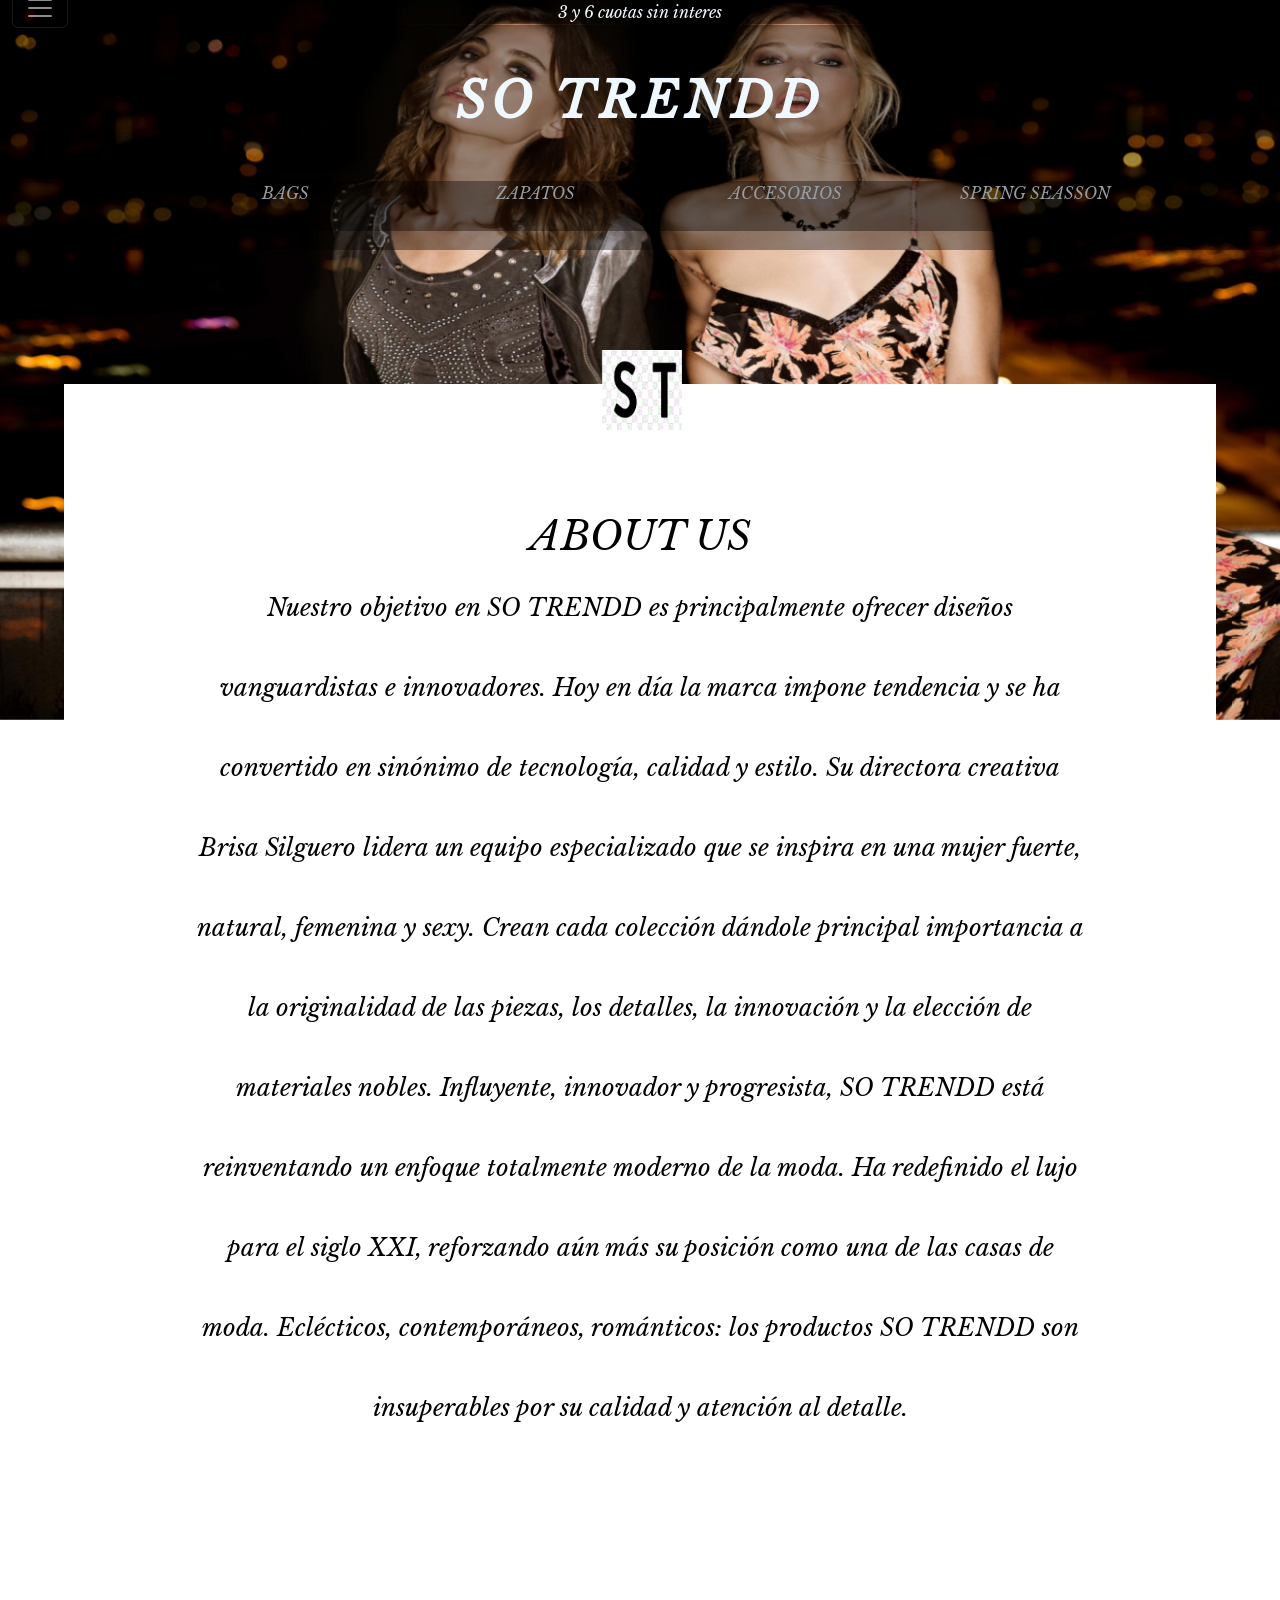
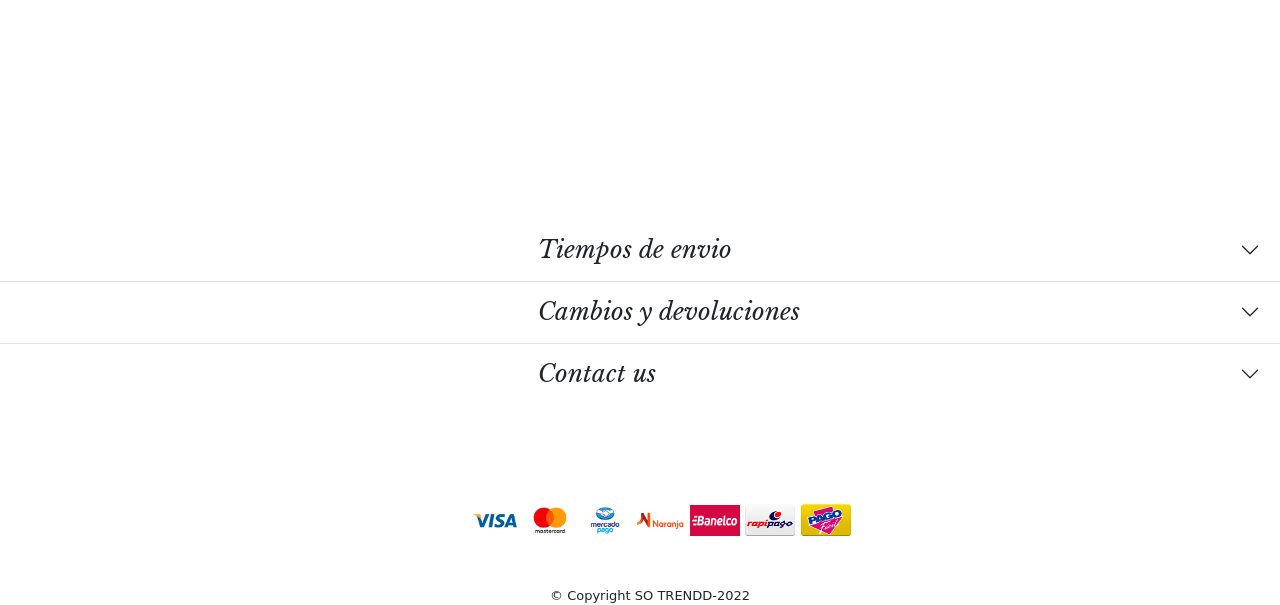
==== Pages/aboutus.html @ 591dd517 "2/10" ====
<!DOCTYPE html>
<html lang="en">

<head>
  <meta charset="UTF-8">
  <meta http-equiv="X-UA-Compatible" content="IE=edge">
  <meta name="viewport" content="width=device-width, initial-scale=1.0">
  <title>SO TRENDD | About us</title>
  <link href="https://cdn.jsdelivr.net/npm/bootstrap@5.2.0/dist/css/bootstrap.min.css" rel="stylesheet"
    integrity="sha384-gH2yIJqKdNHPEq0n4Mqa/HGKIhSkIHeL5AyhkYV8i59U5AR6csBvApHHNl/vI1Bx" crossorigin="anonymous">
  <link rel="stylesheet" href="./../styles/styles.css">
  <link rel="stylesheet" href="https://cdnjs.cloudflare.com/ajax/libs/animate.css/4.1.1/animate.min.css" />
  <link rel="shortcut icon" href="./../assets/st.GIF" type="image/x-icon">
  <meta name="keywords" content="nosotros, marca, propositos">
  <meta name="description" content="Conoce nuestros propositos e interes en el mundo de la moda">
</head>

<body class="fondo">
  <header>
    <p class="centrado animate__heartBeat letrawhite fondoRosa posicionarriba letra">3 y 6 cuotas sin interes</p>
  
    <img class="imgaboutus" src="./../assets/springS3.jpg" alt="">

    <div ><a href="./../index.html">
      <p class="centrado letrawhite  titulo fondoRosa redondeado interlineadoGrande  menu letra posicionarriba"><strong>SO TRENDD</strong></p></a>
   </div>
    <div>
      <nav id="navbarr displaynone" class="navbar  navbar-dark fixed-top">
        <div class="container-fluid">

          <button class="navbar-toggler" type="button" data-bs-toggle="offcanvas" data-bs-target="#offcanvasDarkNavbar"
            aria-controls="offcanvasDarkNavbar">
            <span class="navbar-toggler-icon"></span>
          </button>
          <div class="offcanvas offcanvas-end text-bg-dark" tabindex="-1" id="offcanvasDarkNavbar"
            aria-labelledby="offcanvasDarkNavbarLabel">
            <div class="offcanvas-header">

              <button type="button" class="btn-close btn-close-white" data-bs-dismiss="offcanvas"
                aria-label="Close"></button>
            </div>
            <div id="fonddo" class="offcanvas-body">
              <ul class="navbar-nav justify-content-end flex-grow-1 pe-3">
                <div class="menu3">
                  <li class="nav-item">
                    <a id="nav-link" class="nav-link active" aria-current="page" href="#">WHAT'S NEW</a>
                  </li>
                  <li class="nav-item">
                    <a id="nav-link" class="nav-link" href="./zapatos.html">ZAPATOS</a>
                  </li>
                  <li class=" nav-item">
                    <a id="nav-link" class="nav-link" href="./bags.html">CARTERAS</a>
                  </li>
                  <li class="nav-item">
                    <a id="nav-link" class="nav-link" href="./accesorios.html">ACCESORIOS</a>
                  </li>
                  <li class="nav-item">
                    <a id="nav-link" class="nav-link" href="./aboutus.html">ABOUT US</a>
                  </li></div>
                <div >
                <li class="nav-item">
                  <p id="nav-link" class="nav-link active" aria-current="page">TRENDS 2022</p>
                </li>
            
                <li class=" nav-item">
                  <a id="nav-link" class="nav-link" href="./outfitideas.html">Best outfit ideas</a>
                </li>
                <li class="nav-item">
                  <a id="nav-link" class="nav-link" href="./inspiration.html">Inspiration</a>
                </li>
                <li class="nav-item">
                  <a id="nav-link" class="nav-link" href="./world.html">WORLD</a>
                </li>
                </div>

              </ul>
             
              <form class="d-flex" role="search">
                <input class="form-control me-2" type="search" placeholder="Search" aria-label="Search">
                <button id="fondo" class="btn btn-success" type="submit">Search</button>
              </form>
            </div>
          </div>
        </div>
      </nav>
    </div>
    <nav>
      <ul class="fondoRosa menu2 letra">

        <li id="padding navv"> <a class="letra letrawhite" href="./bags.html">BAGS</a></li>
        <li id="padding navv"><a class="letra letrawhite" href="./zapatos.html">ZAPATOS</a></li>
        <li id="padding navv"> <a class="letra letrawhite" href="./accesorios.html">ACCESORIOS</a></li>
        <li id="padding navv"><a href="./spring.season.html" class="letra letrawhite">SPRING SEASSON</a></li>
    </nav>

  </header>

   <section>
    <img class="imgst" src="./../assets/st.GIF" alt="">
    <div class="letrablack letra aboutus pdc"> 
    <h1>ABOUT US</h1>
   <P> Nuestro objetivo en SO TRENDD es principalmente ofrecer diseños vanguardistas e innovadores. Hoy en día la marca impone tendencia y se ha convertido en sinónimo de tecnología, calidad y estilo.
    Su directora creativa Brisa Silguero lidera un equipo especializado que se inspira en una mujer fuerte, natural, femenina y sexy. Crean cada colección dándole principal importancia a la originalidad de las piezas, los detalles, la innovación y la elección de materiales nobles.
    Influyente, innovador y progresista,  SO TRENDD está reinventando un enfoque totalmente moderno de la moda. Ha redefinido el lujo para el siglo XXI, reforzando aún más su posición como una de las casas de moda. Eclécticos, contemporáneos, románticos: los productos SO TRENDD son insuperables por su calidad y atención al detalle.
    </P></div>
  </section>

  <footer style="background-color: white; position: relative;">
    <div class="accordion accordion-flush letra2 " id="accordionFlushExample">
      <div   class="accordion-item centrado">
        <h1 class="accordion-header letra" id="flush-headingOne">
          <button  class="accordion-button collapsed" type="button" data-bs-toggle="collapse"
            data-bs-target="#flush-collapseOne" aria-expanded="false" aria-controls="flush-collapseOne">
            Tiempos de envio
          </button>
        </h1>
        <div id="flush-collapseOne" class="accordion-collapse collapse" aria-labelledby="flush-headingOne"
          data-bs-parent="#accordionFlushExample">
          <div class="accordion-body"> 
          <table>
            <thead>
              <th>Opciones de envio</th>
              <th>Entrega</th>
            </thead>
            <tbody>
              <tr>
                <td>Envio simple a capital federal</td>
                <td>4 dias habiles</td>
                <tr>
                  <tr>
                <td>Envio simple a domicilio en provincia de Buenos Aires</td>
                <td>5 a 7 dias habiles</td>
              </tr>
              <tr>
                <td>Envio simple a domicilio interior del pais</td>
                <td>5 a 7 dias habiles</td>
                <tr>
                  <tr>
                <td>Envio simple a domicilio interior del pais patagonia</td>
                <td>6 a 8 dias habiles</td>
              </tr>
             </tbody>
          </table>  
            
          </div>
        </div>
      </div>
      <div class="accordion-item">
        <h1 class="accordion-header letra" id="flush-headingTwo">
          <button class="accordion-button collapsed" type="button" data-bs-toggle="collapse"
            data-bs-target="#flush-collapseTwo" aria-expanded="false" aria-controls="flush-collapseTwo">
            Cambios y devoluciones
          </button>
        </h1>
        <div id="flush-collapseTwo" class="accordion-collapse collapse" aria-labelledby="flush-headingTwo"
          data-bs-parent="#accordionFlushExample">
          <div class="accordion-body pdc2">
            <h4>Como realizar un cambio</h4>
            <p>Todos los productos adquiridos en SOTRENDD.com.ar tienen un plazo maximo de cambio de<strong> 30 dias corridos </strong>. Podes efectuar el cambio de tu producto completando el siguiente formulario:
            <a href="./solicitud.html">Solicitud de cambio</a>
            <h4>Estado del cambio</h4>
            ¡Para realizar un cambio el producto debe presentarse en perfectas condiciones y con su packaging original completo, caso contrario no podremos avanzar con el cambio!
            <h4>Plazos de cambio</h4>
            El proceso de cambio a traves del correo puede tomar hasta 30 dias habiles y verse demorado dado los plazos de recoleccion y procesamiento del correo.
            ¡Si este es el primer cambio de tu orden, entonces el envio corre por nuestra cuenta! Si ya realizaste otro cambio de la misma orden, entonces deberas abonar el costo de envio que es de $1000ARS para CABA y GBA y de $2000ARS para el interior del pais.
            <h4>Reintegro del pago</h4>
            Una vez que recibamos el producto anularemos tu orden y devolveremos tu dinero en el mismo medio de pago que realizaste la orden. Ademas, te enviaremos un comprobante por la cancelacion. Dependiendo la entidad bancaria el reintegro puede demorar hasta <strong>48 horas</strong> en verse reflejado en tu cuenta.
            </p>
          </div>
        </div>
      </div>
      <div class="accordion-item">
        <h1 class="accordion-header letra" id="flush-headingThree">
          <button class="accordion-button collapsed" type="button" data-bs-toggle="collapse"
            data-bs-target="#flush-collapseThree" aria-expanded="false" aria-controls="flush-collapseThree">
            Contact us
          </button>
        </h1>
        <div id="flush-collapseThree" class="accordion-collapse collapse" aria-labelledby="flush-headingThree"
          data-bs-parent="#accordionFlushExample">
          <div class="accordion-body letra2 formc">
            
              <fieldset>
                <legend>Formulario de contacto</legend>
                <div>
                  <label for="nombre">Nombre:</label>
                  <input type="text" id="input2">
                </div>
                <div>
                  <label for="apellido">Apellido:</label>
                  <input type="text" id="input2">
                </div>
                <div>
                  <label for="email">Correo electronico:</label>
                  <input type="email" id="email" placeholder="nombre@ejemplo.com">
                </div>
                <div>
                  <label for="number">DNI:</label>
                  <input type="number" id="input2">
                </div>
                <div>
                  <label for="number">Tel:</label>
                  <input type="number" id="input2">
                </div>
               
                <label id="motivo" for="Motivo de consulta">Motivo de consulta</label>
               <div id="motivo"><select id="motivo" >
                  <option value="SOLICITUD DE FACTURA A"></option>
                  <option value="QUIERO REALIZAR UN CAMBIO">QUIERO REALIZAR UN CAMBIO</option>
                  <option value="SOLICITUD DE FACTURA A">SOLICITUD DE FACTURA A</option>
                  <option value="QUIERO DEVOLVER UN PRODUCTO">QUIERO DEVOLVER UN PRODUCTO</option>
                  <option value="HE RECIBIDO MI ORDEN CON UN PRODUCTO FALLADO">HE RECIBIDO MI ORDEN CON UN PRODUCTO
                    FALLADO</option>
                  <option value="OTRAS CONSULTAS">OTRAS CONSULTAS</option>
                </select>
               </div>
                <button  id="fondo2" class=" btn btn-success btn-form" type="submit">Enviar</button>
             
              </fieldset>
            </div>
    
          </div>
        </div>
      </div>
    </div>
    <div id="mdepago">
      <img id="visa" src="./../assets/visa@2x.png" alt="visa">
      <img id="mastercard" src="./../assets/mastercard@2x.png" alt="mastercard">
      <img id="mastercard" src="./../assets/mercadopago@2x.png" alt="mercadopago">
      <img id="mastercard" src="./../assets/tarjeta-naranja@2x.png" alt="tarjeta-naranja">
      <img id="mastercard" src="./../assets/banelco@2x.png" alt="banelco">
      <img id="mastercard" src="./../assets/rapipago@2x.png" alt="tarjeta-naranja">
      <img id="mastercard" src="./../assets/pagofacil@2x.png" alt="banelco">


      

      <p id="CST">© Copyright SO TRENDD-2022</p>
    </div>
  </footer>
  
  <script src="https://cdn.jsdelivr.net/npm/bootstrap@5.2.0/dist/js/bootstrap.bundle.min.js"
    integrity="sha384-A3rJD856KowSb7dwlZdYEkO39Gagi7vIsF0jrRAoQmDKKtQBHUuLZ9AsSv4jD4Xa"
    crossorigin="anonymous"></script>
    <script type="text/javascript">
      window.addEventListener("scroll", function(){
        var fondoRosa = document.querySelector(".titulo");
        fondoRosa.classList.toggle("abajo",window.scrollY>0);
      })
    </script>
    <script type="text/javascript">
      window.addEventListener("scroll", function(){
        var fondoRosa = document.querySelector(".fondoRosa");
        fondoRosa.classList.toggle("abajo1",window.scrollY>0);
      })
    </script>
        <script type="text/javascript">
          window.addEventListener("scroll", function(){
            var fondoRosa = document.querySelector(".menu2");
            fondoRosa.classList.toggle("displaynone",window.scrollY>0);
          })
        </script>
         <script type="text/javascript">
          window.addEventListener("scroll", function(){
            var fondoRosa = document.querySelector("#navbarr");
            fondoRosa.classList.toggle("displaynone",window<0);
          })
        </script>
        <script type="text/javascript">
          window.addEventListener("scroll", function(){
            var fondoRosa = document.querySelector(".arriba");
            fondoRosa.classList.toggle("displaynone",window.scrollY<200);
          })
        </script>
</body>

</html>
---- styles/styles.css ----
@charset "UTF-8";
.gridc {
  position: relative;
  margin: 0;
  padding: 1em 0 4em;
  max-width: 100%;
  list-style: none;
  justify-content: center; }

.gridc figure {
  position: relative;
  float: left;
  overflow: hidden;
  margin: 10px 1%;
  max-height: 100%;
  width: 80%;
  background: #262627;
  text-align: center;
  cursor: pointer; }

.gridc figure img {
  position: relative;
  display: block;
  min-height: 100%;
  max-width: 100%;
  opacity: 0.8; }

.gridc figure figcaption {
  padding: 2em;
  color: white;
  text-transform: uppercase;
  font-size: 1.25em;
  -webkit-backface-visibility: hidden;
  backface-visibility: hidden; }

.gridc figure figcaption::before,
.gridc figure figcaption::after {
  pointer-events: none; }

.gridc figure figcaption,
.gridc figure figcaption > a {
  position: absolute;
  top: 0;
  left: 0;
  width: 100%;
  height: 100%; }

.gridc figure figcaption > a {
  z-index: 1000;
  text-indent: 200%;
  white-space: nowrap;
  font-size: 0;
  opacity: 0; }

.gridc figure h2 {
  word-spacing: -0.15em;
  font-weight: 300; }

.gridc figure h2 span {
  font-weight: 800; }

.gridc figure h2,
.gridc figure p {
  margin: 0; }

.gridc figure p {
  letter-spacing: 1px;
  font-size: 68.5%; }

figure.effect-lily img {
  max-width: none;
  width: -webkit-calc(100% + 50px);
  width: calc(100% + 50px);
  opacity: 0.7;
  -webkit-transition: opacity 0.35s, -webkit-transform 0.35s;
  transition: opacity 0.35s, transform 0.35s;
  -webkit-transform: translate3d(-40px, 0, 0);
  transform: translate3d(-40px, 0, 0); }

figure.effect-lily figcaption {
  text-align: left; }

figure.effect-lily figcaption > div {
  position: absolute;
  bottom: 0;
  left: 0;
  padding: 2em;
  width: 100%;
  height: 50%; }

figure.effect-lily h2,
figure.effect-lily p {
  -webkit-transform: translate3d(0, 40px, 0);
  transform: translate3d(0, 40px, 0); }

figure.effect-lily h2 {
  -webkit-transition: -webkit-transform 0.35s;
  transition: transform 0.35s; }

figure.effect-lily p {
  color: rgba(0, 0, 0, 0.8);
  opacity: 0;
  -webkit-transition: opacity 0.2s, -webkit-transform 0.35s;
  transition: opacity 0.2s, transform 0.35s; }

figure.effect-lily:hover img,
figure.effect-lily:hover p {
  opacity: 1; }

figure.effect-lily:hover img,
figure.effect-lily:hover h2,
figure.effect-lily:hover p {
  -webkit-transform: translate3d(0, 0, 0);
  transform: translate3d(0, 0, 0); }

figure.effect-lily:hover p {
  -webkit-transition-delay: 0.05s;
  transition-delay: 0.05s;
  -webkit-transition-duration: 0.35s;
  transition-duration: 0.35s; }

#contentt {
  justify-items: center; }

@font-face {
  font-weight: normal;
  font-style: normal;
  font-family: 'feathericons';
  src: url("../fonts/feathericons/feathericons.eot?-8is7zf");
  src: url("../fonts/feathericons/feathericons.eot?#iefix-8is7zf") format("embedded-opentype"), url("../fonts/feathericons/feathericons.woff?-8is7zf") format("woff"), url("../fonts/feathericons/feathericons.ttf?-8is7zf") format("truetype"), url("../fonts/feathericons/feathericons.svg?-8is7zf#feathericons") format("svg"); }

@font-face {
  font-family: "libre baskerbille italic";
  src: url("./../Fonts/LibreBaskerville-Italic.ttf"); }

@font-face {
  font-family: "libre basrkerbille bold";
  src: url("./../Fonts/LibreBaskerville-Bold.ttf"); }

@font-face {
  font-family: "libre baskerbille regular";
  src: url("./../Fonts/LibreBaskerville-Regular.ttf"); }

#mdepago {
  margin-top: 100px;
  margin-left: 100px;
  margin-top: 100px;
  z-index: 2 !important;
  justify-content: center; }

#visa {
  width: 50px;
  margin-left: 370px;
  z-index: 3 !important; }

#visa2 {
  width: 50px;
  margin-left: 370px;
  z-index: 3 !important; }

#mastercard {
  width: 50px; }

#CST {
  font-size: small;
  margin-bottom: 0px;
  margin-top: 50px;
  margin-left: 450px;
  z-index: 2; }

#motivo {
  width: 500px;
  height: 30px; }

#visa2 {
  width: 50px;
  margin-left: 0px;
  z-index: 3 !important; }

#CST2 {
  font-size: small;
  margin-bottom: 0px;
  margin-top: 50px;
  margin-left: 140px; }

.formc {
  width: 100%;
  padding-left: 35%;
  position: relative;
  background-color: white;
  margin-top: 100px;
  z-index: 1; }

#input2 {
  width: 300px;
  height: 40px;
  margin-bottom: 15px;
  margin-left: 20px;
  padding: 10px;
  display: inline-block; }

#email {
  width: 400px;
  height: 40px;
  margin-bottom: 15px;
  margin-left: 20px;
  padding: 10px; }

legend {
  margin-bottom: 60px;
  margin-top: 20px;
  margin-left: 50%; }

.accordion-button {
  padding-left: 42%;
  font-size: x-large; }

.accordion-collapse {
  z-index: 1 !important; }

.collapse {
  z-index: 1 !important; }

.accordion-item {
  z-index: 1; }

#flush-collapseThree {
  z-index: 1 !important; }

.accordion {
  margin-top: 100px;
  z-index: 1 !important; }

.accordion-body {
  width: 100vh;
  z-index: 1 !important; }

.accordion-button {
  z-index: 1 !important; }

.collapsed {
  z-index: 1 !important; }

table {
  border: solid 1px black;
  margin-left: 50%;
  width: 700px;
  height: 350px;
  margin-top: 200px;
  margin-bottom: 200px;
  text-align: center; }

tbody {
  text-align: start; }

th {
  border: solid 1px black; }

tr {
  border: solid 1px black; }

td {
  border: solid 1px black;
  padding: 20px; }

.pdc {
  text-align: center;
  width: 900px;
  margin-left: 15%;
  margin-top: 200px;
  margin-bottom: 100px; }

.divdomic {
  display: inline-flex;
  margin-right: 50%;
  margin-bottom: 5%; }

.card {
  width: 75% !important;
  height: auto;
  display: block;
  margin: auto;
  text-align: center; }

.cardd {
  width: 47%;
  background-color: white;
  height: 700px;
  display: inline-block;
  padding-left: 5%;
  margin-left: 5px; }

.cardd-left {
  width: 40%;
  height: 700px;
  display: inline; }

.cardd-img {
  width: 40%;
  height: 700px;
  margin-bottom: 46%; }

.card2 {
  width: 50%;
  padding-left: 30px;
  display: block; }

.card__image {
  width: 85%;
  height: 70%;
  align-self: center; }

.card__image2 {
  width: 100%;
  margin-left: 30px; }

.card__description {
  margin-top: 10px;
  text-align: center;
  margin-left: 30px; }

.card__name2 {
  font-family: "libre baskerbille italic";
  margin-top: 5%; }

.card__namee {
  font-family: "libre baskerbille italic";
  margin-top: 5%;
  text-align: center; }

.card2 {
  margin-top: 30px;
  margin-left: 20%; }

.mnu {
  text-align: center;
  padding-top: 30px; }

.tmñimg {
  width: 90%;
  height: 75vh; }

.card-body {
  justify-content: center !important; }

#carouselExampleDark {
  width: 700px;
  margin-left: 24%;
  margin-top: 100px; }

.carousel-inner {
  margin-top: 22px; }

#divcrsl {
  width: 700px;
  height: 950px; }

#imgcrsl {
  width: 600px;
  height: 800px; }

.d-block {
  height: 550px; }

#carouselExampleInterval {
  margin-left: 10%; }

figure.effect-bubba {
  background: #3b3b3b; }

figure.effect-bubba img {
  opacity: 0.7;
  -webkit-transition: opacity 0.35s;
  transition: opacity 0.35s; }

figure.effect-bubba:hover img {
  opacity: 0.4; }

figure.effect-bubba figcaption::before,
figure.effect-bubba figcaption::after {
  position: absolute;
  top: 30px;
  right: 30px;
  bottom: 30px;
  left: 30px;
  content: '';
  opacity: 0;
  -webkit-transition: opacity 0.35s, -webkit-transform 0.35s;
  transition: opacity 0.35s, transform 0.35s; }

figure.effect-bubba figcaption::before {
  border-top: 1px solid #fff;
  border-bottom: 1px solid #fff;
  -webkit-transform: scale(0, 1);
  transform: scale(0, 1); }

figure.effect-bubba figcaption::after {
  border-right: 1px solid #fff;
  border-left: 1px solid #fff;
  -webkit-transform: scale(1, 0);
  transform: scale(1, 0); }

figure.effect-bubba h2 {
  padding-top: 30%;
  -webkit-transition: -webkit-transform 0.35s;
  transition: transform 0.35s;
  -webkit-transform: translate3d(0, -20px, 0);
  transform: translate3d(0, -20px, 0); }

figure.effect-bubba p {
  padding: 20px 2.5em;
  opacity: 0;
  -webkit-transition: opacity 0.35s, -webkit-transform 0.35s;
  transition: opacity 0.35s, transform 0.35s;
  -webkit-transform: translate3d(0, 20px, 0);
  transform: translate3d(0, 20px, 0); }

figure.effect-bubba:hover figcaption::before,
figure.effect-bubba:hover figcaption::after {
  opacity: 1;
  -webkit-transform: scale(1);
  transform: scale(1); }

figure.effect-bubba:hover h2,
figure.effect-bubba:hover p {
  opacity: 1;
  -webkit-transform: translate3d(0, 0, 0);
  transform: translate3d(0, 0, 0); }

.crslb {
  position: relative;
  margin-top: 200px;
  margin-bottom: 50px;
  height: 550px; }

.grid {
  position: relative;
  margin: 0;
  padding: 40px;
  max-width: 1000px;
  list-style: none;
  text-align: center;
  display: inline; }

.grid1 {
  position: relative;
  margin: 0;
  padding: 40px;
  max-width: 1000px;
  list-style: none;
  text-align: center;
  display: inline; }

.grid figure {
  position: relative;
  float: left;
  overflow: hidden;
  margin: 10px 1%;
  min-width: 320px;
  max-width: 1000px;
  max-height: 1000px;
  background: #010101;
  text-align: center;
  cursor: pointer; }

.grid figure img {
  position: relative;
  display: block;
  min-height: 100%;
  max-width: 100%;
  opacity: 0.8; }

.grid figure figcaption {
  padding: 2em;
  color: #fff;
  text-transform: uppercase;
  font-size: 1.25em;
  -webkit-backface-visibility: hidden;
  backface-visibility: hidden; }

.grid figure figcaption::before,
.grid figure figcaption::after {
  pointer-events: none; }

.grid figure figcaption,
.grid figure figcaption > a {
  position: absolute;
  top: 0;
  left: 0;
  width: 100%;
  height: 100%; }

.grid figure figcaption > a {
  z-index: 1000;
  text-indent: 200%;
  white-space: nowrap;
  font-size: 0;
  opacity: 0; }

.grid figure h2 {
  word-spacing: -0.15em;
  font-weight: 300; }

.grid figure h2 span {
  font-weight: 800; }

.grid figure h2,
.grid figure p {
  margin: 0%; }

.grid figure p {
  letter-spacing: 1px;
  font-size: 68.5%; }

.grid1 figure {
  position: relative;
  float: left;
  overflow: hidden;
  margin: 10px 1%;
  min-width: 320px;
  max-width: 1000px;
  max-height: 1000px;
  background: #010101;
  text-align: center;
  cursor: pointer; }

.grid1 figure img {
  position: relative;
  display: block;
  min-height: 100%;
  max-width: 100%;
  opacity: 0.8; }

.grid1 figure figcaption {
  padding: 2em;
  color: #fff;
  text-transform: uppercase;
  font-size: 1.25em;
  -webkit-backface-visibility: hidden;
  backface-visibility: hidden; }

.grid1 figure figcaption::before,
.grid1 figure figcaption::after {
  pointer-events: none; }

.grid1 figure figcaption,
.grid1 figure figcaption > a {
  position: absolute;
  top: 0;
  left: 0;
  width: 100%;
  height: 100%; }

.grid1 figure figcaption > a {
  z-index: 1000;
  text-indent: 200%;
  white-space: nowrap;
  font-size: 0;
  opacity: 0; }

.grid1 figure h2 {
  word-spacing: -0.15em;
  font-weight: 300; }

.grid1 figure h2 span {
  font-weight: 800; }

.grid1 figure h2,
.grid1 figure p {
  margin: 0%; }

.grid1 figure p {
  letter-spacing: 1px;
  font-size: 68.5%; }

#gridimg1 {
  width: 600px; }

.tittlenoticecard {
  margin-top: 70%; }

.imgnotice1 {
  width: 40%;
  height: 60%;
  display: inline-block;
  margin-top: 0; }

.tittlenotice {
  justify-content: end;
  width: 50%;
  display: inline-block;
  margin-top: 60%;
  font-family: Georgia, 'Times New Roman', Times, serif;
  text-align: center;
  padding: 2%; }

.tittlepage {
  margin-top: 350px; }

.subtittlepage {
  margin-top: 350px; }

.aboutus {
  margin-top: 30% !important;
  background-color: white;
  width: 100%;
  margin-left: 0;
  position: relative;
  height: 70%;
  margin-bottom: 600px;
  padding-top: 200px;
  padding-right: 100px;
  padding-left: 100px;
  line-height: 80px;
  font-size: x-large; }

.imgaboutus {
  width: 100%;
  height: 80% !important;
  position: fixed; }

.imgst {
  position: absolute;
  margin-top: 350px;
  margin-left: 47%;
  width: 80px;
  height: 80px;
  z-index: 2; }

* {
  margin: 0;
  padding: 0;
  box-sizing: border-box; }

.wrap {
  width: 100%;
  padding: 50px 0; }

.container {
  width: 100%;
  max-width: 1200px;
  margin: auto;
  padding: 0 20px; }

.container h1 {
  text-align: center; }

.container .line {
  width: 180px;
  height: 4px;
  background-color: #333;
  margin: 50px auto; }

.images {
  display: flex;
  flex-wrap: wrap-reverse;
  justify-content: center; }

.image {
  flex: 25%;
  overflow: hidden; }

.image img {
  width: 100%;
  height: 100%;
  animation: 0.4s; }

.image:hover img {
  width: 400px;
  height: 700px;
  position: absolute; }

* {
  margin: 0;
  padding: 0; }

body {
  background-image: linear-gradient(to bottom, #ffffff, #ffffff); }

.posicionarriba {
  position: fixed;
  width: 100%;
  top: 0px; }

.centrado {
  text-align: center; }

.fondoRosa {
  background-color: rgba(0, 0, 0, 0.37);
  z-index: 2;
  align-items: center; }

.redondeado {
  border-radius: 10px; }

.iframe {
  width: 90%;
  height: 80vh;
  margin: 5%; }

.menu2 {
  position: absolute;
  width: 100%;
  top: 184px;
  z-index: 1; }

.menu {
  position: fixed;
  width: 100%;
  top: 25px;
  height: 25%; }

.menupage {
  margin-top: 170px; }

.letrawhite {
  color: aliceblue; }

.letratittle {
  font-family: "libre baskerbille italic";
  color: black; }

.solicitud {
  width: 80%;
  height: 80%;
  margin-top: 20%;
  padding-left: 30%; }

.enviar {
  margin-left: 30%;
  margin-top: 10%; }

.ancho {
  max-width: 500%;
  max-block-size: 100%; }

.letra {
  font-family: "libre baskerbille italic";
  color: #fafafa; }

.pdc {
  text-align: center;
  width: 90%;
  padding: 10%;
  margin-left: 5%;
  margin-top: 10%;
  margin-bottom: 10%; }

.accordion {
  z-index: 1 !important; }

.pdc2 {
  text-align: center;
  width: 90%;
  padding: 10%;
  margin-left: 5%;
  margin-top: 10%;
  margin-bottom: 10%; }

.btnn, .btn__section {
  margin-left: 25%;
  padding-bottom: 0%;
  width: 200px;
  height: 50px;
  margin-top: 40px; }

.btn__section {
  margin-top: 30px;
  margin-left: 40%; }

.abajo1 {
  background: rgba(0, 0, 0, 0.815);
  transition: 3s;
  z-index: 6; }

.abajo {
  background: rgba(0, 0, 0, 0.801);
  transition: 4s;
  font-size: 40px !important;
  height: 20%;
  padding-top: -10px !important; }

.menuscroll {
  margin-top: -50px;
  height: -10px;
  font-size: -5px;
  transition: 4s;
  z-index: 10; }

.WIN {
  margin-top: 10%;
  color: black;
  padding-bottom: 50px;
  font-size: x-large; }

ul {
  list-style: none;
  font-size: 0px;
  margin-top: -3px; }
  ul ul {
    position: absolute;
    display: none;
    width: 100%;
    margin-top: 25px; }
    ul ul li {
      display: block; }

.tittle {
  margin-bottom: 10%;
  margin-top: 10%; }

li {
  display: inline-block;
  width: 250px;
  position: relative;
  font-size: 14px;
  height: 50px;
  text-align: center; }

ul li:hover ul {
  display: block;
  text-align: center;
  padding-left: 0%;
  background-color: rgba(0, 0, 0, 0.692); }

.titulo {
  font-size: 50px;
  margin-top: 0px;
  padding-bottom: 70px;
  display: inline;
  letter-spacing: 5px;
  text-decoration: none;
  z-index: 3;
  padding-top: 3%; }

.img_kendall {
  margin-top: 3%;
  width: 100%;
  padding-right: 0%; }

head {
  margin-top: 0%; }

.imgsg {
  display: inline;
  width: 50%;
  margin-left: -8%;
  margin-top: 10%; }

.imgsg2 {
  display: inline;
  width: 50%;
  margin-right: -8%; }

.gif {
  width: 100%;
  margin-left: -8%;
  margin-top: 5%; }

.displaynone {
  display: none; }

.controls {
  width: 100%;
  border: 1px solid #d3b6cd;
  margin-bottom: 15px;
  padding: 11px 10px;
  background: #efefef;
  font-size: 14px;
  font-weight: bold; }

.animate__slideInUp {
  animation-iteration-count: infinite; }

.buttons {
  width: 100%;
  height: 40px;
  background: #d3b6cd;
  border: none;
  color: black;
  margin-bottom: 16px; }

.letrawhite {
  color: aliceblue; }

.ulbackcolor {
  background-color: rgba(251, 251, 251, 0.5); }

.letrablack {
  color: black; }

.navbar-toggler {
  position: fixed; }

.container-fluid {
  position: absolute; }

#fondo2 {
  display: block;
  background-color: #ad5f89;
  border-color: #ad5f89;
  margin-top: 50px; }

nav a {
  margin-top: 10px; }

@media (min-width: 1200px) {
  body {
    height: 100%;
    display: grid;
    grid-template-columns: repeat(2, 1 Fr);
    grid-template-rows: 2 Fr, 1 Fr, 1 Fr, 1 Fr, 1 Fr;
    grid-template-areas: "header header" "content content" "content content" "section section" "footer footer"; }
  header {
    display: grid;
    grid-area: header;
    flex-direction: row; }
  main {
    display: inline-flex;
    grid-area: content;
    justify-content: center;
    padding: 0; }
  footer {
    display: inline-block;
    grid-area: footer;
    justify-content: center;
    align-items: center; }
  section {
    grid-area: section;
    align-items: center; }
  .menu3 {
    display: none; }
  #gridimg {
    width: 900px !important;
    height: 500px; } }

@media (max-width: 500px) {
  * {
    padding: 0;
    margin: 0; }
  body {
    display: grid;
    padding: 0;
    grid-template-columns: repeat(2, 1 Fr);
    grid-template-rows: 2 Fr, 4 Fr, 4 Fr, 6 Fr, 1 Fr;
    grid-template-areas: "header header" "content content" "content content" "section section" "footer footer"; }
  header {
    display: grid;
    grid-area: header;
    flex-direction: row; }
  nav {
    width: 100%;
    margin: 0; }
  .fondoRosa {
    width: 100% !important; }
  .grid figure {
    width: 80% !important;
    height: 100%;
    margin: 0; }
  main {
    display: grid;
    grid-area: content;
    padding: 0;
    flex-direction: row;
    width: 100%; }
  footer {
    display: inline-block;
    grid-area: footer;
    justify-content: center;
    align-items: center; }
  section {
    grid-area: section;
    align-items: center; }
  .img_kendall {
    margin-top: 30px; }
  #gridimg {
    width: 100% !important;
    height: 50%; }
  .gridc figure {
    width: 80%;
    height: 80%;
    margin: 10%; }
  .iframe1 {
    width: 90%;
    height: 40vh;
    margin: 5%;
    margin-top: 100%; }
  .iframe {
    width: 90%;
    height: 40vh;
    margin: 5%; }
  .formc {
    width: 100% !important;
    height: 50%;
    padding: 0%;
    position: absolute;
    background-color: white;
    margin-top: 20px;
    margin-left: 0; }
  .image img {
    width: 100%;
    height: 100%;
    animation: 0.4s; }
  .letratittle {
    font-family: "libre baskerbille italic";
    color: black; }
  .wrap {
    width: 100%;
    padding: 0px 0; }
  .image {
    flex: 50%;
    overflow: hidden; }
  .image:hover img {
    width: 300px;
    height: 700px;
    position: absolute; }
  .container {
    width: 100%;
    max-width: 450px;
    margin: auto;
    padding: 0 0px; }
  .grid {
    max-width: 500px; }
  .grid figure {
    max-width: 500px;
    max-height: 400px; }
  .grid1 figure {
    max-width: 500px;
    max-height: 600px !important; }
  .tittlenoticecard {
    margin-top: 0%; }
  .fondoRosa {
    width: 100% !important;
    height: 4%; }
  #gridimg1 {
    width: 100%;
    height: 300px; }
  .cardd {
    justify-content: center;
    width: 80%;
    padding: 20px;
    text-align: center;
    margin: 0;
    height: 100%;
    margin-left: 5%; }
  .btnn, .btn__section {
    width: 50%;
    height: 10%; }
  #carouselExampleDark {
    margin: 0 !important; }
  #crsl2 {
    margin: 0 !important; }
  #contentt {
    margin: 0 !important;
    width: 100% !important; }
  #CST {
    font-size: small;
    margin-bottom: 0px;
    margin-top: 50px;
    margin-left: 0 !important; }
  #motivo {
    width: 100%;
    height: 35px; }
  #visa2 {
    width: 50px; }
  #CST2 {
    font-size: small;
    margin-bottom: 0px;
    margin-top: 50px;
    margin-left: 50vh; }
  .titulo {
    height: 32%;
    padding-top: 11% !important;
    font-size: 35px !important; }
  #mdepago {
    margin-left: 17%;
    margin-right: 17%; }
  .formc {
    width: 100%;
    padding: 10%;
    background-color: white;
    margin-top: 10%;
    z-index: 1;
    text-align: center; }
  #input2 {
    width: 40%;
    height: 30px;
    margin-bottom: 15px;
    margin-left: 20px;
    padding: 10px;
    display: inline-block; }
  #input3 {
    width: 25%;
    height: 30px;
    margin-left: 5px; }
  #email {
    width: 100%;
    height: 40px;
    margin-bottom: 15px;
    margin-left: 20px;
    padding: 10px; }
  legend {
    margin-bottom: 60px;
    margin-top: 20px; }
  .cardd-left {
    width: 80%;
    height: 300px;
    display: inline; }
  .cardd-img {
    width: 80%;
    height: 300px;
    margin-bottom: 0;
    margin-left: 5%; }
  .accordion-button {
    font-size: x-large;
    width: 100%;
    padding-left: 20%; }
  .accordion {
    margin-top: 100px; }
  table {
    border: solid 1px black;
    margin-left: 22%;
    width: 85%;
    height: 350px;
    margin-top: 10%;
    margin-bottom: 10%; }
  tbody {
    text-align: start; }
  th {
    border: solid 1px black; }
  tr {
    border: solid 1px black; }
  td {
    border: solid 1px black;
    padding: 20px; }
  .pdc2 {
    text-align: center;
    width: 90%;
    padding: 5%;
    margin-top: 10%;
    margin-bottom: 10%; }
  .grid {
    margin: 0 !important;
    max-width: 100% !important; }
  .card2 {
    margin-right: 40%; }
  #imgcrsl {
    height: 400px; }
  .btn-form {
    margin: 40%; }
  .btnn, .btn__section {
    margin: auto; }
  #carouselExampleDark {
    width: 70%;
    margin-left: 70px !important;
    margin-top: 100px;
    align-self: center; }
  legend {
    margin-left: 0%; }
  .card__name {
    margin-right: 25%; }
  .navbar-toggler {
    width: 45px;
    height: 45px;
    margin: 0 !important;
    padding: 0; }
  .offcanvas-body {
    width: 100% !important; }
  .navbar-toggler-icon {
    width: 35px !important;
    height: 30px !important; }
  body {
    background-image: none; }
  .menu {
    margin-left: 0;
    width: 100% !important;
    height: 25%;
    padding-top: 15%; }
  .menu2 {
    display: none;
    width: 100%;
    height: 20vh; }
  .d-block {
    height: 400px; }
  .accordion-body {
    width: 100%;
    z-index: 1 !important; }
  table {
    margin-left: 8%; }
  ul {
    margin-left: 0%; }
  #CST {
    margin-left: 10% !important; }
  .margin {
    margin-top: 20%; }
  #visa {
    width: 50px;
    margin-left: 0px; }
  #visa2 {
    width: 50px;
    display: inline-block; }
  .marginaccordion {
    margin-top: 80% !important; }
  .btn__section {
    padding-bottom: 0%;
    width: 10vh;
    height: 50px;
    margin-top: 30px;
    margin-left: 10px; }
  .card__image2 {
    margin: auto; }
  .card__description {
    margin-top: 10px;
    text-align: center;
    margin-left: 0px; }
  .card__name2 {
    margin-left: 0; }
  .aboutus {
    margin-top: 80% !important;
    padding-top: 60px;
    line-height: 50px;
    height: 100%; }
  .imgst {
    margin-top: 70%;
    margin-left: 44%;
    width: 60px;
    height: 60px; } }

a:hover {
  color: white; }

.animate__heartBeat {
  animation-iteration-count: infinite; }

nav ul {
  padding-left: 160px; }
  nav ul li {
    font-size: 16px;
    color: white; }
    nav ul li a {
      display: inline;
      color: #fff;
      text-decoration: none;
      margin-top: 10px; }

nav ul li:hover {
  background: rgba(18, 18, 18, 0.538); }

.offcanvas-body {
  background-color: black; }

#navbarr {
  margin-top: 50px; }

.nav-item {
  height: 80px; }

#nav-link {
  font-size: large;
  text-align: center;
  font-family: "libre baskerbille italic";
  padding-top: 20px; }

#fondo {
  background-color: #ad5f89;
  border-color: #ad5f89; }

#volveralI {
  margin-left: 45%; }

#VaI {
  margin-top: 50px;
  margin-bottom: 50px; }

#contentt {
  margin-left: 184px;
  margin-top: 100px; }

#volveralI {
  margin-left: 48%; }

#VaI {
  margin-top: 50px;
  margin-bottom: 50px; }

.arriba {
  width: 60px;
  margin-left: 15px;
  margin-right: 90%;
  position: fixed;
  margin-top: 500px;
  z-index: 2; }
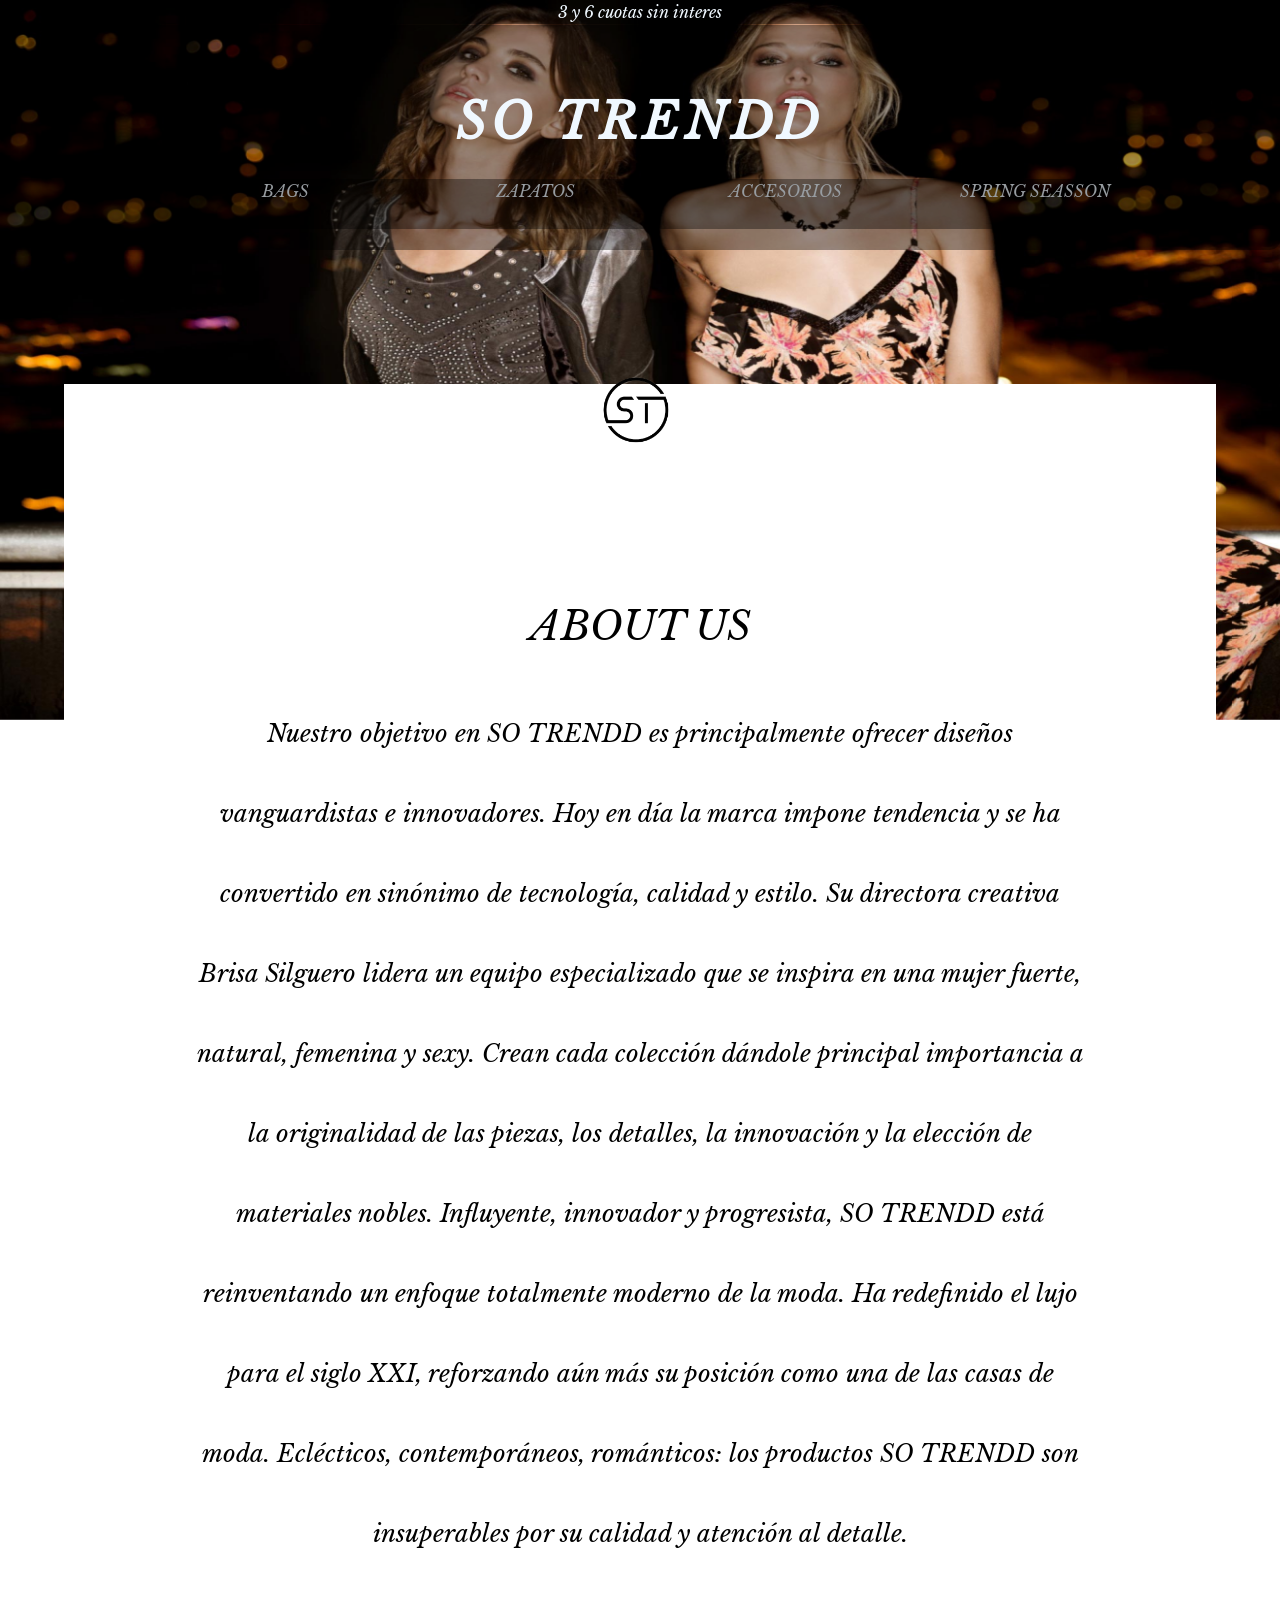
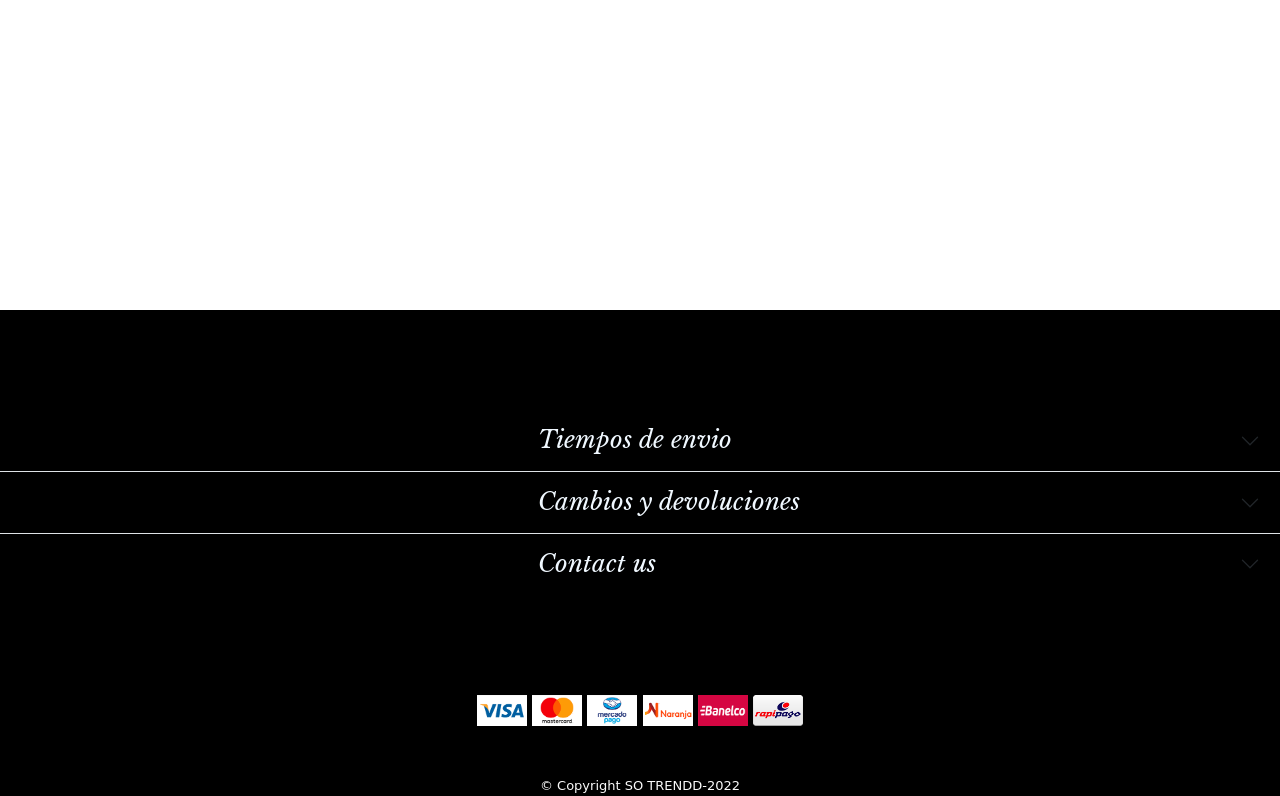
==== commit 41734dfe: "13/10" ====
--- a/Pages/aboutus.html
+++ b/Pages/aboutus.html
@@ -10,7 +10,7 @@
     integrity="sha384-gH2yIJqKdNHPEq0n4Mqa/HGKIhSkIHeL5AyhkYV8i59U5AR6csBvApHHNl/vI1Bx" crossorigin="anonymous">
   <link rel="stylesheet" href="./../styles/styles.css">
   <link rel="stylesheet" href="https://cdnjs.cloudflare.com/ajax/libs/animate.css/4.1.1/animate.min.css" />
-  <link rel="shortcut icon" href="./../assets/st.GIF" type="image/x-icon">
+  <link rel="shortcut icon" href="./../assets/st-removebg-preview.png" type="image/x-icon">
   <meta name="keywords" content="nosotros, marca, propositos">
   <meta name="description" content="Conoce nuestros propositos e interes en el mundo de la moda">
 </head>
@@ -25,7 +25,7 @@
       <p class="centrado letrawhite  titulo fondoRosa redondeado interlineadoGrande  menu letra posicionarriba"><strong>SO TRENDD</strong></p></a>
    </div>
     <div>
-      <nav id="navbarr displaynone" class="navbar  navbar-dark fixed-top">
+      <nav id="navbarr" class="navbar  navbar-dark fixed-top">
         <div class="container-fluid">
 
           <button class="navbar-toggler" type="button" data-bs-toggle="offcanvas" data-bs-target="#offcanvasDarkNavbar"
@@ -41,7 +41,7 @@
             </div>
             <div id="fonddo" class="offcanvas-body">
               <ul class="navbar-nav justify-content-end flex-grow-1 pe-3">
-                <div class="menu3">
+                
                   <li class="nav-item">
                     <a id="nav-link" class="nav-link active" aria-current="page" href="#">WHAT'S NEW</a>
                   </li>
@@ -54,10 +54,12 @@
                   <li class="nav-item">
                     <a id="nav-link" class="nav-link" href="./accesorios.html">ACCESORIOS</a>
                   </li>
+                  <li class=" nav-item">
+                    <a id="nav-link" class="nav-link" href="./spring.season.html">SPRING SEASON</a>
+                  </li>
                   <li class="nav-item">
                     <a id="nav-link" class="nav-link" href="./aboutus.html">ABOUT US</a>
-                  </li></div>
-                <div >
+                  </li>
                 <li class="nav-item">
                   <p id="nav-link" class="nav-link active" aria-current="page">TRENDS 2022</p>
                 </li>
@@ -65,12 +67,7 @@
                 <li class=" nav-item">
                   <a id="nav-link" class="nav-link" href="./outfitideas.html">Best outfit ideas</a>
                 </li>
-                <li class="nav-item">
-                  <a id="nav-link" class="nav-link" href="./inspiration.html">Inspiration</a>
-                </li>
-                <li class="nav-item">
-                  <a id="nav-link" class="nav-link" href="./world.html">WORLD</a>
-                </li>
+              
                 </div>
 
               </ul>
@@ -96,20 +93,20 @@
   </header>
 
    <section>
-    <img class="imgst" src="./../assets/st.GIF" alt="">
+    <img class="imgst" src="./../assets/st-removebg-preview.png" alt="">
     <div class="letrablack letra aboutus pdc"> 
-    <h1>ABOUT US</h1>
+    <h1 class="tittle">ABOUT US</h1>
    <P> Nuestro objetivo en SO TRENDD es principalmente ofrecer diseños vanguardistas e innovadores. Hoy en día la marca impone tendencia y se ha convertido en sinónimo de tecnología, calidad y estilo.
     Su directora creativa Brisa Silguero lidera un equipo especializado que se inspira en una mujer fuerte, natural, femenina y sexy. Crean cada colección dándole principal importancia a la originalidad de las piezas, los detalles, la innovación y la elección de materiales nobles.
     Influyente, innovador y progresista,  SO TRENDD está reinventando un enfoque totalmente moderno de la moda. Ha redefinido el lujo para el siglo XXI, reforzando aún más su posición como una de las casas de moda. Eclécticos, contemporáneos, románticos: los productos SO TRENDD son insuperables por su calidad y atención al detalle.
     </P></div>
   </section>
 
-  <footer style="background-color: white; position: relative;">
-    <div class="accordion accordion-flush letra2 " id="accordionFlushExample">
+  <footer>
+    <div class="accordion accordion-flush letra" id="accordionFlushExample">
       <div   class="accordion-item centrado">
         <h1 class="accordion-header letra" id="flush-headingOne">
-          <button  class="accordion-button collapsed" type="button" data-bs-toggle="collapse"
+          <button  class="accordion-button collapsed letrawhite" type="button" data-bs-toggle="collapse"
             data-bs-target="#flush-collapseOne" aria-expanded="false" aria-controls="flush-collapseOne">
             Tiempos de envio
           </button>
@@ -147,7 +144,7 @@
       </div>
       <div class="accordion-item">
         <h1 class="accordion-header letra" id="flush-headingTwo">
-          <button class="accordion-button collapsed" type="button" data-bs-toggle="collapse"
+          <button class="accordion-button collapsed letrawhite" type="button" data-bs-toggle="collapse"
             data-bs-target="#flush-collapseTwo" aria-expanded="false" aria-controls="flush-collapseTwo">
             Cambios y devoluciones
           </button>
@@ -155,15 +152,15 @@
         <div id="flush-collapseTwo" class="accordion-collapse collapse" aria-labelledby="flush-headingTwo"
           data-bs-parent="#accordionFlushExample">
           <div class="accordion-body pdc2">
-            <h4>Como realizar un cambio</h4>
+            <h4 class="tittle">Como realizar un cambio</h4>
             <p>Todos los productos adquiridos en SOTRENDD.com.ar tienen un plazo maximo de cambio de<strong> 30 dias corridos </strong>. Podes efectuar el cambio de tu producto completando el siguiente formulario:
             <a href="./solicitud.html">Solicitud de cambio</a>
-            <h4>Estado del cambio</h4>
+            <h4 class="tittle">Estado del cambio</h4>
             ¡Para realizar un cambio el producto debe presentarse en perfectas condiciones y con su packaging original completo, caso contrario no podremos avanzar con el cambio!
-            <h4>Plazos de cambio</h4>
+            <h4 class="tittle">Plazos de cambio</h4>
             El proceso de cambio a traves del correo puede tomar hasta 30 dias habiles y verse demorado dado los plazos de recoleccion y procesamiento del correo.
             ¡Si este es el primer cambio de tu orden, entonces el envio corre por nuestra cuenta! Si ya realizaste otro cambio de la misma orden, entonces deberas abonar el costo de envio que es de $1000ARS para CABA y GBA y de $2000ARS para el interior del pais.
-            <h4>Reintegro del pago</h4>
+            <h4 class="tittle">Reintegro del pago</h4>
             Una vez que recibamos el producto anularemos tu orden y devolveremos tu dinero en el mismo medio de pago que realizaste la orden. Ademas, te enviaremos un comprobante por la cancelacion. Dependiendo la entidad bancaria el reintegro puede demorar hasta <strong>48 horas</strong> en verse reflejado en tu cuenta.
             </p>
           </div>
@@ -171,17 +168,17 @@
       </div>
       <div class="accordion-item">
         <h1 class="accordion-header letra" id="flush-headingThree">
-          <button class="accordion-button collapsed" type="button" data-bs-toggle="collapse"
+          <button class="accordion-button collapsed letrawhite" type="button" data-bs-toggle="collapse"
             data-bs-target="#flush-collapseThree" aria-expanded="false" aria-controls="flush-collapseThree">
             Contact us
           </button>
         </h1>
         <div id="flush-collapseThree" class="accordion-collapse collapse" aria-labelledby="flush-headingThree"
           data-bs-parent="#accordionFlushExample">
-          <div class="accordion-body letra2 formc">
+          <div class="accordion-body letra2 formc2">
             
               <fieldset>
-                <legend>Formulario de contacto</legend>
+                <h3 class="tittle">Formulario de contacto</h3>
                 <div>
                   <label for="nombre">Nombre:</label>
                   <input type="text" id="input2">
@@ -214,8 +211,9 @@
                   <option value="OTRAS CONSULTAS">OTRAS CONSULTAS</option>
                 </select>
                </div>
+               <div>
                 <button  id="fondo2" class=" btn btn-success btn-form" type="submit">Enviar</button>
-             
+             </div>
               </fieldset>
             </div>
     
@@ -224,13 +222,13 @@
       </div>
     </div>
     <div id="mdepago">
-      <img id="visa" src="./../assets/visa@2x.png" alt="visa">
+      <img id="mastercard" src="./../assets/visa@2x.png" alt="visa">
       <img id="mastercard" src="./../assets/mastercard@2x.png" alt="mastercard">
       <img id="mastercard" src="./../assets/mercadopago@2x.png" alt="mercadopago">
       <img id="mastercard" src="./../assets/tarjeta-naranja@2x.png" alt="tarjeta-naranja">
       <img id="mastercard" src="./../assets/banelco@2x.png" alt="banelco">
-      <img id="mastercard" src="./../assets/rapipago@2x.png" alt="tarjeta-naranja">
-      <img id="mastercard" src="./../assets/pagofacil@2x.png" alt="banelco">
+      <img id="mastercard" src="./../assets/rapipago@2x.png" alt="rapipago">
+    
 
 
       
@@ -261,9 +259,9 @@
           })
         </script>
          <script type="text/javascript">
-          window.addEventListener("scroll", function(){
+          window.addEventListener("scroll", function () {
             var fondoRosa = document.querySelector("#navbarr");
-            fondoRosa.classList.toggle("displaynone",window<0);
+            fondoRosa.classList.toggle("displaynone", window.scrollY < 1);
           })
         </script>
         <script type="text/javascript">
@@ -272,6 +270,13 @@
             fondoRosa.classList.toggle("displaynone",window.scrollY<200);
           })
         </script>
+           <script type="text/javascript">
+            window.addEventListener("scroll", function(){
+              var fondoRosa = document.querySelector(".arriba");
+              fondoRosa.classList.toggle("colorwhite",window.scrollY>4500);
+            })
+          </script>
+    
 </body>
 
 </html>
--- a/styles/styles.css
+++ b/styles/styles.css
@@ -143,21 +143,15 @@
 
 #mdepago {
   margin-top: 100px;
-  margin-left: 100px;
-  margin-top: 100px;
+  text-align: center;
   z-index: 2 !important;
-  justify-content: center; }
+  align-content: space-around; }
 
 #visa {
   width: 50px;
   margin-left: 370px;
   z-index: 3 !important; }
 
-#visa2 {
-  width: 50px;
-  margin-left: 370px;
-  z-index: 3 !important; }
-
 #mastercard {
   width: 50px; }
 
@@ -165,31 +159,32 @@
   font-size: small;
   margin-bottom: 0px;
   margin-top: 50px;
-  margin-left: 450px;
-  z-index: 2; }
+  text-align: center;
+  z-index: 2;
+  color: #fafafa; }
 
 #motivo {
-  width: 500px;
-  height: 30px; }
-
-#visa2 {
-  width: 50px;
-  margin-left: 0px;
-  z-index: 3 !important; }
-
-#CST2 {
-  font-size: small;
-  margin-bottom: 0px;
-  margin-top: 50px;
-  margin-left: 140px; }
+  width: 40%;
+  height: 35px;
+  display: inline; }
 
 .formc {
   width: 100%;
-  padding-left: 35%;
   position: relative;
   background-color: white;
   margin-top: 100px;
-  z-index: 1; }
+  z-index: 1;
+  padding-bottom: 10%;
+  text-align: center; }
+
+.formc2 {
+  width: 100%;
+  padding: 10%;
+  background-color: white;
+  z-index: 1;
+  text-align: center;
+  margin-top: 0;
+  height: 100%; }
 
 #input2 {
   width: 300px;
@@ -213,7 +208,8 @@
 
 .accordion-button {
   padding-left: 42%;
-  font-size: x-large; }
+  font-size: x-large;
+  background-color: black; }
 
 .accordion-collapse {
   z-index: 1 !important; }
@@ -232,7 +228,7 @@
   z-index: 1 !important; }
 
 .accordion-body {
-  width: 100vh;
+  width: 100%;
   z-index: 1 !important; }
 
 .accordion-button {
@@ -243,8 +239,8 @@
 
 table {
   border: solid 1px black;
-  margin-left: 50%;
-  width: 700px;
+  margin-left: 20%;
+  width: 60%;
   height: 350px;
   margin-top: 200px;
   margin-bottom: 200px;
@@ -270,10 +266,24 @@
   margin-top: 200px;
   margin-bottom: 100px; }
 
+#fondo2 {
+  display: block !important;
+  background-color: #ad5f89;
+  border-color: #ad5f89;
+  margin-top: 50px;
+  text-align: center !important; }
+
 .divdomic {
   display: inline-flex;
-  margin-right: 50%;
   margin-bottom: 5%; }
+
+footer {
+  background-color: black;
+  position: relative;
+  margin-top: 5%; }
+
+.colorwhite {
+  filter: opacity(0.5) drop-shadow(0 0 0 white); }
 
 .card {
   width: 75% !important;
@@ -288,7 +298,9 @@
   height: 700px;
   display: inline-block;
   padding-left: 5%;
-  margin-left: 5px; }
+  margin-left: 5px;
+  justify-content: center;
+  text-align: center; }
 
 .cardd-left {
   width: 40%;
@@ -298,7 +310,8 @@
 .cardd-img {
   width: 40%;
   height: 700px;
-  margin-bottom: 46%; }
+  margin-bottom: 46%;
+  overflow: hidden !important; }
 
 .card2 {
   width: 50%;
@@ -308,7 +321,8 @@
 .card__image {
   width: 85%;
   height: 70%;
-  align-self: center; }
+  align-self: center;
+  overflow: hidden !important; }
 
 .card__image2 {
   width: 100%;
@@ -333,7 +347,7 @@
   margin-left: 20%; }
 
 .mnu {
-  text-align: center;
+  margin-left: 40%;
   padding-top: 30px; }
 
 .tmñimg {
@@ -362,8 +376,13 @@
 .d-block {
   height: 550px; }
 
+.carousel-control-prev-icon {
+  color: black !important; }
+
 #carouselExampleInterval {
-  margin-left: 10%; }
+  margin: 10% !important;
+  width: 90%;
+  height: 20%; }
 
 figure.effect-bubba {
   background: #3b3b3b; }
@@ -622,10 +641,10 @@
 .imgst {
   position: absolute;
   margin-top: 350px;
-  margin-left: 47%;
-  width: 80px;
-  height: 80px;
-  z-index: 2; }
+  width: 120px;
+  height: 120px;
+  z-index: 2;
+  margin-left: 45%; }
 
 * {
   margin: 0;
@@ -688,7 +707,7 @@
 .fondoRosa {
   background-color: rgba(0, 0, 0, 0.37);
   z-index: 2;
-  align-items: center; }
+  align-content: center; }
 
 .redondeado {
   border-radius: 10px; }
@@ -713,27 +732,38 @@
 .menupage {
   margin-top: 170px; }
 
+textarea {
+  display: block;
+  width: 100%; }
+
 .letrawhite {
   color: aliceblue; }
+
+.d-block {
+  overflow: hidden !important; }
 
 .letratittle {
   font-family: "libre baskerbille italic";
   color: black; }
 
 .solicitud {
-  width: 80%;
-  height: 80%;
+  width: 50%;
+  height: 50%;
   margin-top: 20%;
-  padding-left: 30%; }
+  margin-left: 25%; }
 
 .enviar {
-  margin-left: 30%;
-  margin-top: 10%; }
+  text-align: center; }
 
 .ancho {
   max-width: 500%;
   max-block-size: 100%; }
 
+.accordion-body li {
+  display: block;
+  margin-top: 5%;
+  margin-bottom: 0; }
+
 .letra {
   font-family: "libre baskerbille italic";
   color: #fafafa; }
@@ -742,7 +772,7 @@
   text-align: center;
   width: 90%;
   padding: 10%;
-  margin-left: 5%;
+  margin-left: 5% !important;
   margin-top: 10%;
   margin-bottom: 10%; }
 
@@ -752,15 +782,13 @@
 .pdc2 {
   text-align: center;
   width: 90%;
-  padding: 10%;
+  padding: 8%;
   margin-left: 5%;
-  margin-top: 10%;
-  margin-bottom: 10%; }
+  padding-top: 0; }
 
 .btnn, .btn__section {
-  margin-left: 25%;
   padding-bottom: 0%;
-  width: 200px;
+  width: 120px;
   height: 50px;
   margin-top: 40px; }
 
@@ -775,7 +803,7 @@
 
 .abajo {
   background: rgba(0, 0, 0, 0.801);
-  transition: 4s;
+  transition: 3s;
   font-size: 40px !important;
   height: 20%;
   padding-top: -10px !important; }
@@ -788,7 +816,7 @@
   z-index: 10; }
 
 .WIN {
-  margin-top: 10%;
+  margin-top: 20%;
   color: black;
   padding-bottom: 50px;
   font-size: x-large; }
@@ -796,18 +824,21 @@
 ul {
   list-style: none;
   font-size: 0px;
-  margin-top: -3px; }
+  margin-top: -5px; }
   ul ul {
     position: absolute;
     display: none;
     width: 100%;
-    margin-top: 25px; }
+    margin-top: 25px;
+    align-items: center; }
     ul ul li {
-      display: block; }
+      display: block;
+      align-items: center; }
 
 .tittle {
-  margin-bottom: 10%;
-  margin-top: 10%; }
+  margin-bottom: 5%;
+  margin-top: 10%;
+  text-align: center; }
 
 li {
   display: inline-block;
@@ -844,18 +875,17 @@
 .imgsg {
   display: inline;
   width: 50%;
-  margin-left: -8%;
   margin-top: 10%; }
 
 .imgsg2 {
   display: inline;
   width: 50%;
-  margin-right: -8%; }
+  margin-right: -8%;
+  overflow: hidden; }
 
 .gif {
   width: 100%;
-  margin-left: -8%;
-  margin-top: 5%; }
+  margin-top: 20%; }
 
 .displaynone {
   display: none; }
@@ -896,20 +926,21 @@
   position: absolute; }
 
 #fondo2 {
-  display: block;
+  display: inline !important;
   background-color: #ad5f89;
   border-color: #ad5f89;
-  margin-top: 50px; }
+  margin-top: 50px;
+  text-align: center !important; }
 
 nav a {
   margin-top: 10px; }
 
-@media (min-width: 1200px) {
+@media (min-width: 800px) {
   body {
     height: 100%;
     display: grid;
     grid-template-columns: repeat(2, 1 Fr);
-    grid-template-rows: 2 Fr, 1 Fr, 1 Fr, 1 Fr, 1 Fr;
+    grid-template-rows: 2 Fr, 1 Fr, 1 Fr, 3 Fr, 1 Fr;
     grid-template-areas: "header header"  "content content"  "content content"@@ -1049,11 +1080,28 @@
     padding: 20px;
     text-align: center;
     margin: 0;
-    height: 100%;
+    height: 90%;
     margin-left: 5%; }
+  .solicitud {
+    width: 80%;
+    height: 80%;
+    margin-top: 50%;
+    padding-left: 8%;
+    padding-right: 8%;
+    margin-left: 0; }
+  .imgsg {
+    margin-left: 3%; }
+  .imgsg2 {
+    margin-right: -5%;
+    margin-left: -2%;
+    height: 62vh; }
+  .gif {
+    margin-left: 5%;
+    width: 90%;
+    margin-top: 20%; }
   .btnn, .btn__section {
     width: 50%;
-    height: 10%; }
+    height: 20%; }
   #carouselExampleDark {
     margin: 0 !important; }
   #crsl2 {
@@ -1069,27 +1117,17 @@
   #motivo {
     width: 100%;
     height: 35px; }
-  #visa2 {
-    width: 50px; }
-  #CST2 {
-    font-size: small;
-    margin-bottom: 0px;
-    margin-top: 50px;
-    margin-left: 50vh; }
   .titulo {
     height: 32%;
-    padding-top: 11% !important;
+    padding-top: 14% !important;
     font-size: 35px !important; }
-  #mdepago {
-    margin-left: 17%;
-    margin-right: 17%; }
   .formc {
     width: 100%;
     padding: 10%;
     background-color: white;
-    margin-top: 10%;
-    z-index: 1;
-    text-align: center; }
+    z-index: 2 !important;
+    text-align: center;
+    margin-top: 0; }
   #input2 {
     width: 40%;
     height: 30px;
@@ -1098,9 +1136,15 @@
     padding: 10px;
     display: inline-block; }
   #input3 {
-    width: 25%;
+    width: 70px;
     height: 30px;
-    margin-left: 5px; }
+    margin-left: 5px;
+    margin-right: 5px; }
+  .divdomic {
+    display: inline-flex;
+    margin-right: 0%;
+    margin-bottom: 5%;
+    margin-left: 15%; }
   #email {
     width: 100%;
     height: 40px;
@@ -1123,6 +1167,8 @@
     font-size: x-large;
     width: 100%;
     padding-left: 20%; }
+  .pdc {
+    padding: 5%; }
   .accordion {
     margin-top: 100px; }
   table {
@@ -1145,8 +1191,11 @@
     text-align: center;
     width: 90%;
     padding: 5%;
+    margin-left: 0;
     margin-top: 10%;
     margin-bottom: 10%; }
+  #carouselExampleInterval {
+    height: 40% !important; }
   .grid {
     margin: 0 !important;
     max-width: 100% !important; }
@@ -1154,8 +1203,8 @@
     margin-right: 40%; }
   #imgcrsl {
     height: 400px; }
-  .btn-form {
-    margin: 40%; }
+  #-form {
+    text-align: center !important; }
   .btnn, .btn__section {
     margin: auto; }
   #carouselExampleDark {
@@ -1189,16 +1238,18 @@
     width: 100%;
     height: 20vh; }
   .d-block {
-    height: 400px; }
+    height: 400px;
+    overflow: hidden; }
   .accordion-body {
     width: 100%;
     z-index: 1 !important; }
+  footer {
+    margin-top: 60%;
+    position: relative; }
   table {
     margin-left: 8%; }
   ul {
     margin-left: 0%; }
-  #CST {
-    margin-left: 10% !important; }
   .margin {
     margin-top: 20%; }
   #visa {
@@ -1227,15 +1278,13 @@
     margin-top: 80% !important;
     padding-top: 60px;
     line-height: 50px;
-    height: 100%; }
+    height: 85%;
+    font-size: large; }
   .imgst {
     margin-top: 70%;
-    margin-left: 44%;
-    width: 60px;
-    height: 60px; } }
-
-a:hover {
-  color: white; }
+    width: 80px;
+    height: 80px;
+    margin-left: 40%; } }
 
 .animate__heartBeat {
   animation-iteration-count: infinite; }
@@ -1248,8 +1297,7 @@
     nav ul li a {
       display: inline;
       color: #fff;
-      text-decoration: none;
-      margin-top: 10px; }
+      text-decoration: none; }
 
 nav ul li:hover {
   background: rgba(18, 18, 18, 0.538); }
@@ -1281,8 +1329,7 @@
   margin-bottom: 50px; }
 
 #contentt {
-  margin-left: 184px;
-  margin-top: 100px; }
+  margin-left: 184px; }
 
 #volveralI {
   margin-left: 48%; }
@@ -1297,4 +1344,5 @@
   margin-right: 90%;
   position: fixed;
   margin-top: 500px;
-  z-index: 2; }
+  z-index: 2;
+  filter: opacity(0.5) drop-shadow(0 0 0 white); }
